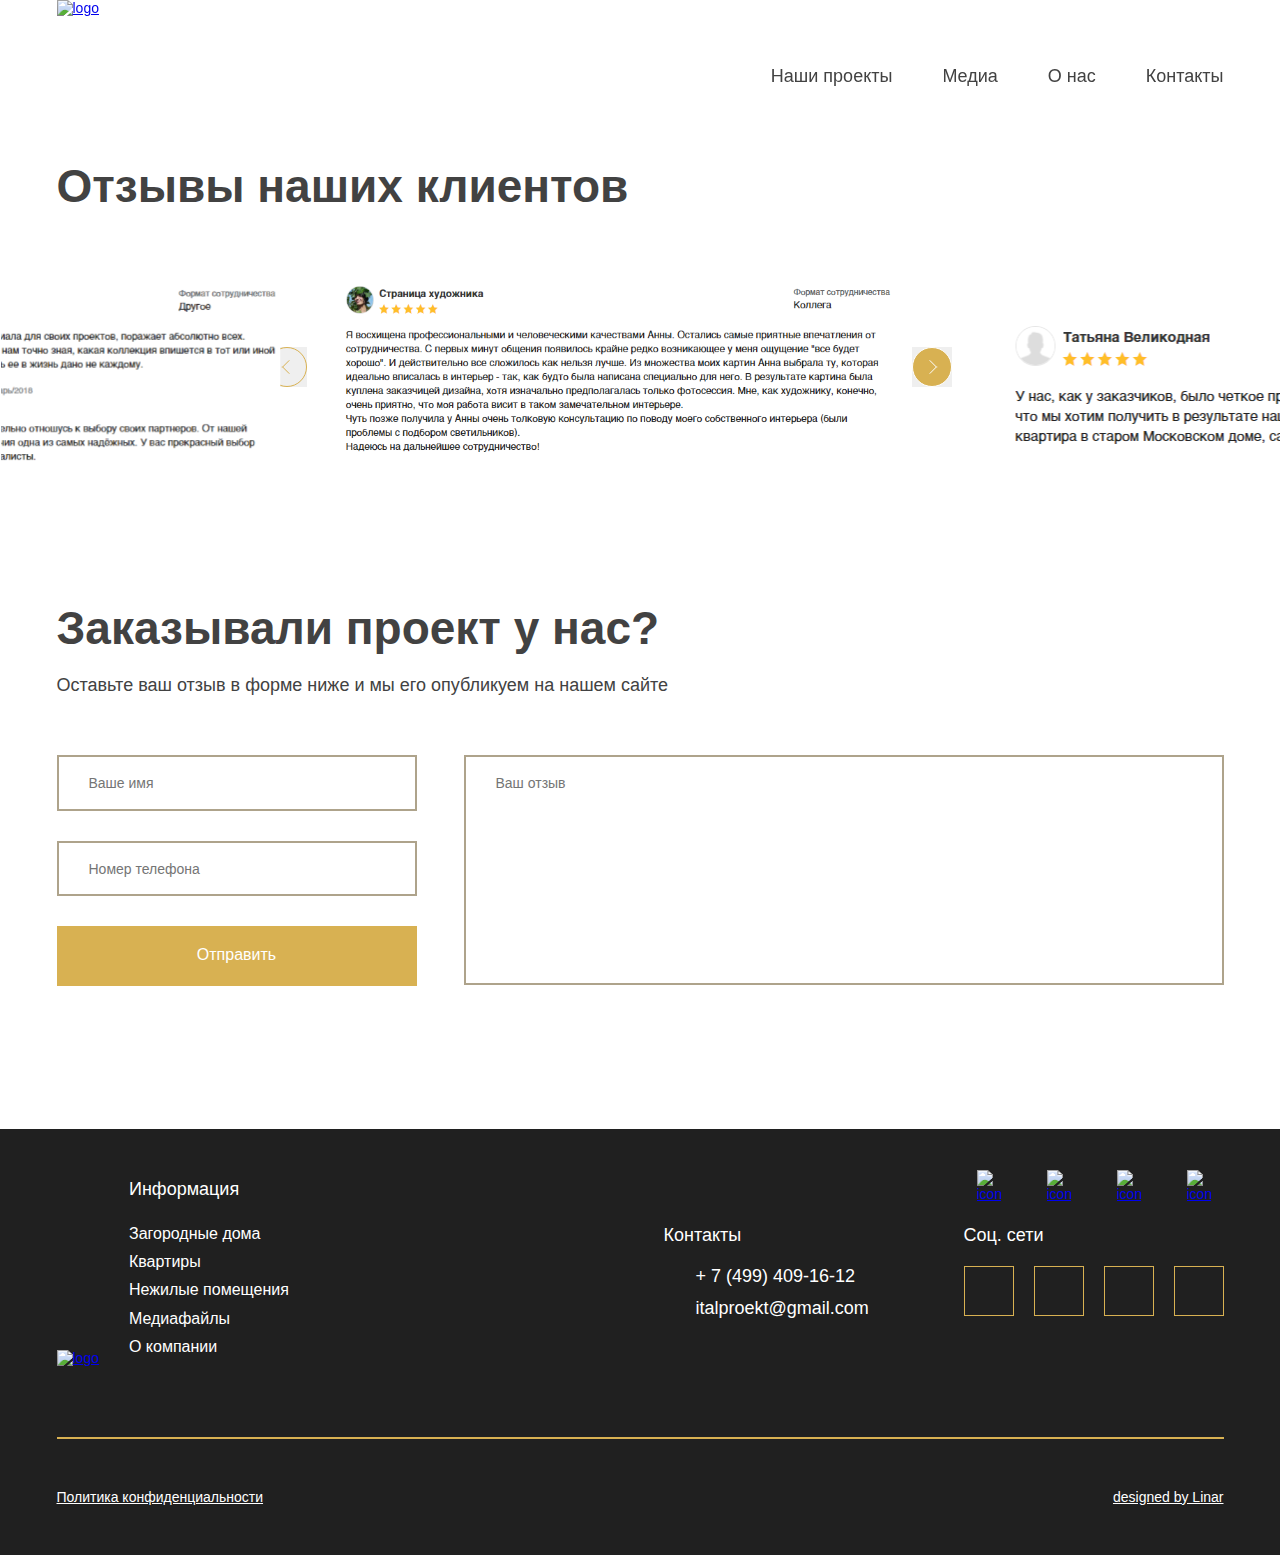
==== comment.html @ 528f8ce6 "Merge branch 'main' into main" ====
<!DOCTYPE html>
<html lang="en">

<head>
  <meta charset="UTF-8">
  <meta name="viewport" content="width=device-width, initial-scale=1.0">
  <link href="https://cdn.jsdelivr.net/npm/bootstrap@5.3.2/dist/css/bootstrap.min.css" rel="stylesheet"
    integrity="sha384-T3c6CoIi6uLrA9TneNEoa7RxnatzjcDSCmG1MXxSR1GAsXEV/Dwwykc2MPK8M2HN" crossorigin="anonymous">
  <link rel="stylesheet" href="./css/main.css">
  <title>Amaliyot</title>
</head>

<body>

  <header class="header-site">
    <div class="container">
      <div class="header-site__wrapper">
        <a href="index.html" class="header-site__logo-link logo"><img class="header-site__img" src="./images/logo.svg"
            alt="logo"></a>
        <a href="index.html" class="header-site__logo-link logo2"><img class="header-site__img" src="./images/logo2.svg"
            alt="logo"></a>
        <nav>
          <ul class="header-site__list">
            <li class="header-site__item"><a href="index.html" class="header-site__link kok">Наши проекты</a></li>
            <li class="header-site__item"><a href="index.html" class="header-site__link kok">Медиа</a></li>
            <li class="header-site__item"><a href="index.html" class="header-site__link kok">О нас</a></li>
            <li class="header-site__item"><a href="index.html" class="header-site__link kok">Контакты</a></li>
          </ul>
        </nav>
      </div>
    </div>
  </header>
  <main>
    <section class="client">
      <div class="container">
        <div class="client__wrapper">
          <h2 class="client__title">
            Отзывы наших клиентов
          </h2>
          <ul class="client__list">
            <li class="client__item">
              <img class="client__item-img1" width="560" height="188" src="./images/client1.svg" alt="client's img">
            </li>
            <button class="left__btn" type="button">
              <img class="left__btn-img1" src="./images/btnleft.svg" width="40" height="40" alt="left button">
            </button>
            <li class="client__item">
              <img class="client__item-img2" width="560" height="172" src="./images/client2.svg" alt="client's img">
            </li>
            <button class="right__btn" type="button">
              <img class="right__btn-img" src="./images/btnright.svg" width="40" height="40" alt="right button">
            </button>
            <li class="client__item">
              <img class="client__item-img3" width="427" height="130" src="./images/client3.svg" alt="client's img">
            </li>
          </ul>
        </div>
      </div>
    </section>
    <section class="order">
      <div class="container">
        <h2 class="order__title">
          Заказывали проект у нас?
        </h2>
        <p class="order__desc">
          Оставьте ваш отзыв в форме ниже и мы его опубликуем на нашем сайте
        </p>
        <div class="form__wrapper">
          <form class="order__form" action="https://echo.htmlacademy.ru" method="POST" autocomplete="off">
            <div class="form__input-wrapper">
              <input class="order-input name-input" type="text" name="user_name" placeholder="Ваше имя"
                aria-label=" введите имя" required>
              <input class="order-input" type="tel" name="user_tel_num" placeholder="Номер телефона"
                aria-label="введите номер телефона" required>
              <button class="order__form-btn" type="submit">Отправить</button>
            </div>
            <div class="form__input-wrapper--end">
              <textarea class="order__input feedback-input" name="user_message" placeholder="Ваш отзыв"></textarea>
            </div>
          </form>
        </div>
      </div>
    </section>
  </main>


  <footer class="footer">
    <div class="container">
      <div class="footer__wrapper">
        <div class="footer__wrapper-left">
          <a href="index.html" class="footer__logo-link"><img class="footer__img" src="./images/logo3.svg"
              alt="logo"></a>
          <ul class="footer__list">
            <li class="footer__item"><strong class="footer__strong">Информация</strong></li>
            <li class="footer__item"><a href="index.html" class="footer__link">Загородные дома</a></li>
            <li class="footer__item"><a href="index.html" class="footer__link">Квартиры</a></li>
            <li class="footer__item"><a href="index.html" class="footer__link">Нежилые помещения</a></li>
            <li class="footer__item"><a href="index.html" class="footer__link">Медиафайлы</a></li>
            <li class="footer__item"><a href="index.html" class="footer__link">O компании</a></li>
          </ul>
        </div>
        <div class="footer__wrapper-right">
          <address class="footer__address">
            <p class="footer__address-text">Контакты</p>
            <a href="tel:+7(499) 409-16-12" class="footer__tel-link">+ 7 (499) 409-16-12</a>
            <a href="mailto:pardaboyevkarim103@gmail.com" class="footer__email-link">italproekt@gmail.com</a>
          </address>
          <div class="footer__wrapper-min-right">
            <p class="footer__min-right-text">Соц. сети</p>
            <ul class="footer__min-list">
              <li class="footer__min-item"><a
                  href="https://www.figma.com/file/7YZ5gWLhwIwU6CjwfDbhqI/%D0%90%D0%BD%D0%BD%D0%B0-ital-%D0%B2%D0%B5%D1%80%D1%81%D1%82%D0%BA%D0%B0-(Copy)?node-id=95571%3A76&mode=dev"
                  class="footer__icon-link"><img src="./images/fez.svg" width="24" height="242" alt="icon"></a></li>
              <li class="footer__min-item"><a
                  href="https://www.figma.com/file/7YZ5gWLhwIwU6CjwfDbhqI/%D0%90%D0%BD%D0%BD%D0%B0-ital-%D0%B2%D0%B5%D1%80%D1%81%D1%82%D0%BA%D0%B0-(Copy)?node-id=95571%3A76&mode=dev"
                  class="footer__icon-link"><img src="./images/yout.svg" width="24" height="242" alt="icon"></a></li>
              <li class="footer__min-item"><a
                  href="https://www.figma.com/file/7YZ5gWLhwIwU6CjwfDbhqI/%D0%90%D0%BD%D0%BD%D0%B0-ital-%D0%B2%D0%B5%D1%80%D1%81%D1%82%D0%BA%D0%B0-(Copy)?node-id=95571%3A76&mode=dev"
                  class="footer__icon-link"><img src="./images/tvter.svg" width="24" height="242" alt="icon"></a></li>
              <li class="footer__min-item"><a
                  href="https://www.figma.com/file/7YZ5gWLhwIwU6CjwfDbhqI/%D0%90%D0%BD%D0%BD%D0%B0-ital-%D0%B2%D0%B5%D1%80%D1%81%D1%82%D0%BA%D0%B0-(Copy)?node-id=95571%3A76&mode=dev"
                  class="footer__icon-link"><img src="./images/intagram.svg" width="24" height="242" alt="icon"></a>
              </li>
            </ul>


          </div>
        </div>
      </div>
      <div class="footer__ds-wrapper">
        <a href="index.html" class="footer__logo-link"><img class="footer__img" src="./images/logo3.svg" alt="logo"></a>
        <address class="footer__address">

          <a href="tel:+7(499) 409-16-12" class="footer__tel-link">+ 7 (499) 409-16-12</a>
          <a href="mailto:pardaboyevkarim103@gmail.com" class="footer__email-link">italproekt@gmail.com</a>
        </address>
        <ul class="footer__min-list">
          <li class="footer__min-item"><a
              href="https://www.figma.com/file/7YZ5gWLhwIwU6CjwfDbhqI/%D0%90%D0%BD%D0%BD%D0%B0-ital-%D0%B2%D0%B5%D1%80%D1%81%D1%82%D0%BA%D0%B0-(Copy)?node-id=95571%3A76&mode=dev"
              class="footer__icon-link"><img src="./images/fez.svg" width="24" height="242" alt="icon"></a></li>
          <li class="footer__min-item"><a
              href="https://www.figma.com/file/7YZ5gWLhwIwU6CjwfDbhqI/%D0%90%D0%BD%D0%BD%D0%B0-ital-%D0%B2%D0%B5%D1%80%D1%81%D1%82%D0%BA%D0%B0-(Copy)?node-id=95571%3A76&mode=dev"
              class="footer__icon-link"><img src="./images/yout.svg" width="24" height="242" alt="icon"></a></li>
          <li class="footer__min-item"><a
              href="https://www.figma.com/file/7YZ5gWLhwIwU6CjwfDbhqI/%D0%90%D0%BD%D0%BD%D0%B0-ital-%D0%B2%D0%B5%D1%80%D1%81%D1%82%D0%BA%D0%B0-(Copy)?node-id=95571%3A76&mode=dev"
              class="footer__icon-link"><img src="./images/tvter.svg" width="24" height="242" alt="icon"></a></li>
          <li class="footer__min-item"><a
              href="https://www.figma.com/file/7YZ5gWLhwIwU6CjwfDbhqI/%D0%90%D0%BD%D0%BD%D0%B0-ital-%D0%B2%D0%B5%D1%80%D1%81%D1%82%D0%BA%D0%B0-(Copy)?node-id=95571%3A76&mode=dev"
              class="footer__icon-link"><img src="./images/intagram.svg" width="24" height="242" alt="icon"></a></li>
        </ul>
      </div>
      <p class="footer__text-in">Информация<span>+</span></p>
      <div class="footer__bottom-wrapper">
        <p class="footer__bottom-text">Политика конфиденциальности</p>
        <p class="footer__bottom-text">designed by Linar</p>
      </div>
    </div>
  </footer>

  <script src="https://cdn.jsdelivr.net/npm/swiper@10/swiper-element-bundle.min.js"></script>
  <script src="https://cdn.jsdelivr.net/npm/bootstrap@5.3.2/dist/js/bootstrap.bundle.min.js"
    integrity="sha384-C6RzsynM9kWDrMNeT87bh95OGNyZPhcTNXj1NW7RuBCsyN/o0jlpcV8Qyq46cDfL"
    crossorigin="anonymous"></script>
  <script src="./main.js"></script>
</body>

</html>
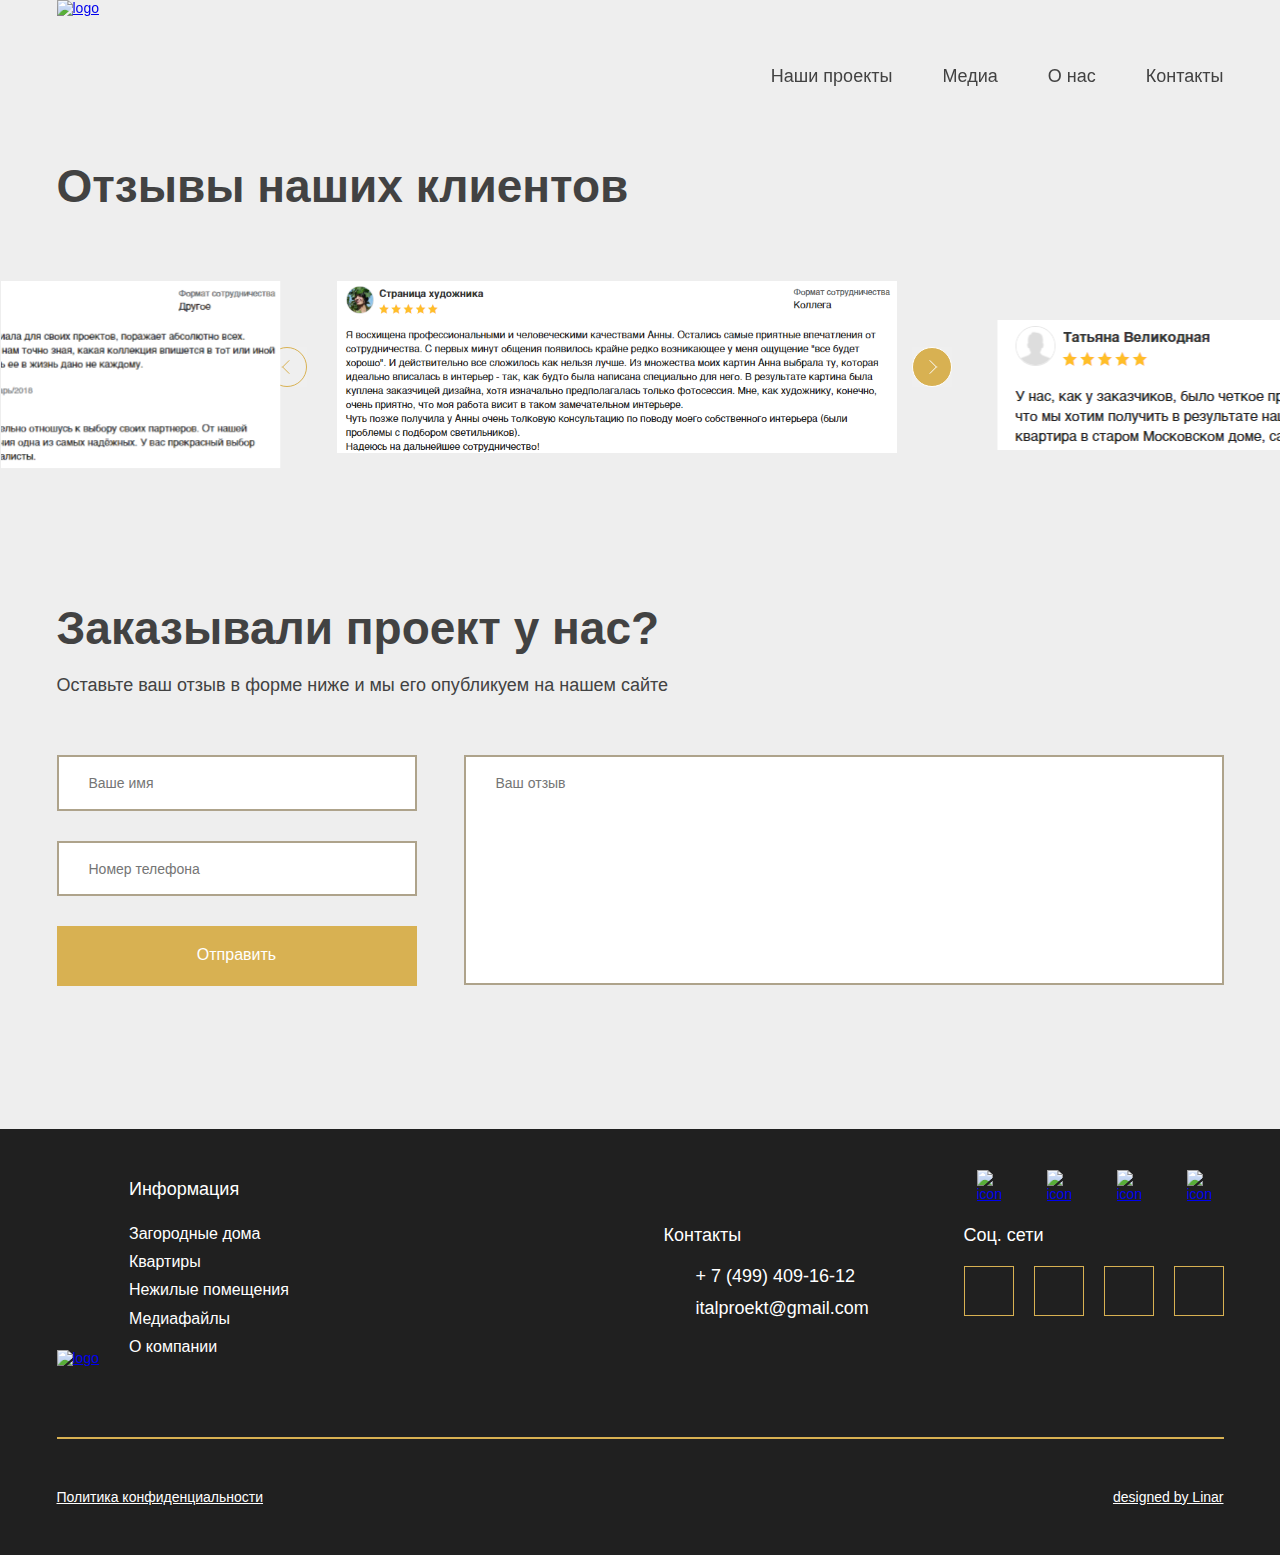
==== commit 227383f0: "Merge branch 'main' of https://github.com/PardaboyevKarim95/amalyot4" ====
--- a/comment.html
+++ b/comment.html
@@ -5,163 +5,166 @@
   <meta charset="UTF-8">
   <meta name="viewport" content="width=device-width, initial-scale=1.0">
   <link href="https://cdn.jsdelivr.net/npm/bootstrap@5.3.2/dist/css/bootstrap.min.css" rel="stylesheet"
-    integrity="sha384-T3c6CoIi6uLrA9TneNEoa7RxnatzjcDSCmG1MXxSR1GAsXEV/Dwwykc2MPK8M2HN" crossorigin="anonymous">
+  integrity="sha384-T3c6CoIi6uLrA9TneNEoa7RxnatzjcDSCmG1MXxSR1GAsXEV/Dwwykc2MPK8M2HN" crossorigin="anonymous">
   <link rel="stylesheet" href="./css/main.css">
   <title>Amaliyot</title>
 </head>
 
 <body>
-
+  
   <header class="header-site">
     <div class="container">
       <div class="header-site__wrapper">
         <a href="index.html" class="header-site__logo-link logo"><img class="header-site__img" src="./images/logo.svg"
+          alt="logo"></a>
+          <a href="index.html" class="header-site__logo-link logo2"><img class="header-site__img" src="./images/logo2.svg"
             alt="logo"></a>
-        <a href="index.html" class="header-site__logo-link logo2"><img class="header-site__img" src="./images/logo2.svg"
-            alt="logo"></a>
-        <nav>
-          <ul class="header-site__list">
-            <li class="header-site__item"><a href="index.html" class="header-site__link kok">Наши проекты</a></li>
-            <li class="header-site__item"><a href="index.html" class="header-site__link kok">Медиа</a></li>
-            <li class="header-site__item"><a href="index.html" class="header-site__link kok">О нас</a></li>
-            <li class="header-site__item"><a href="index.html" class="header-site__link kok">Контакты</a></li>
-          </ul>
-        </nav>
-      </div>
-    </div>
-  </header>
-  <main>
-    <section class="client">
-      <div class="container">
-        <div class="client__wrapper">
-          <h2 class="client__title">
-            Отзывы наших клиентов
-          </h2>
-          <ul class="client__list">
-            <li class="client__item">
-              <img class="client__item-img1" width="560" height="188" src="./images/client1.svg" alt="client's img">
-            </li>
-            <button class="left__btn" type="button">
-              <img class="left__btn-img1" src="./images/btnleft.svg" width="40" height="40" alt="left button">
-            </button>
-            <li class="client__item">
-              <img class="client__item-img2" width="560" height="172" src="./images/client2.svg" alt="client's img">
-            </li>
-            <button class="right__btn" type="button">
-              <img class="right__btn-img" src="./images/btnright.svg" width="40" height="40" alt="right button">
-            </button>
-            <li class="client__item">
-              <img class="client__item-img3" width="427" height="130" src="./images/client3.svg" alt="client's img">
-            </li>
-          </ul>
-        </div>
-      </div>
-    </section>
-    <section class="order">
-      <div class="container">
-        <h2 class="order__title">
-          Заказывали проект у нас?
-        </h2>
-        <p class="order__desc">
-          Оставьте ваш отзыв в форме ниже и мы его опубликуем на нашем сайте
-        </p>
-        <div class="form__wrapper">
-          <form class="order__form" action="https://echo.htmlacademy.ru" method="POST" autocomplete="off">
-            <div class="form__input-wrapper">
-              <input class="order-input name-input" type="text" name="user_name" placeholder="Ваше имя"
-                aria-label=" введите имя" required>
-              <input class="order-input" type="tel" name="user_tel_num" placeholder="Номер телефона"
-                aria-label="введите номер телефона" required>
-              <button class="order__form-btn" type="submit">Отправить</button>
+            <button class="header-site__btn" type="button"><img class="header-site__image" src="./images/меню.png"
+              alt="img"></button>
+              
+              <nav>
+                <ul class="header-site__list">
+                  <li class="header-site__item"><a href="index.html" class="header-site__link kok">Наши проекты</a></li>
+                  <li class="header-site__item"><a href="index.html" class="header-site__link kok">Медиа</a></li>
+                  <li class="header-site__item"><a href="index.html" class="header-site__link kok">О нас</a></li>
+                  <li class="header-site__item"><a href="index.html" class="header-site__link kok">Контакты</a></li>
+                </ul>
+              </nav>
             </div>
-            <div class="form__input-wrapper--end">
-              <textarea class="order__input feedback-input" name="user_message" placeholder="Ваш отзыв"></textarea>
+          </div>
+        </header>
+        <main>
+          <section class="client">
+            <div class="container">
+              <div class="client__wrapper">
+                <h2 class="client__title">
+                  Отзывы наших клиентов
+                </h2>
+                <ul class="client__list">
+                  <li class="client__item">
+                    <img class="client__item-img1" width="560" height="188" src="./images/client1.svg" alt="client's img">
+                  </li>
+                  <button class="left__btn" type="button">
+                    <img class="left__btn-img1" src="./images/btnleft.svg" width="40" height="40" alt="left button">
+                  </button>
+                  <li class="client__item">
+                    <img class="client__item-img2" width="560" height="172" src="./images/client2.svg" alt="client's img">
+                  </li>
+                  <button class="right__btn" type="button">
+                    <img class="right__btn-img" src="./images/btnright.svg" width="40" height="40" alt="right button">
+                  </button>
+                  <li class="client__item">
+                    <img class="client__item-img3" width="427" height="130" src="./images/client3.svg" alt="client's img">
+                  </li>
+                </ul>
+              </div>
             </div>
-          </form>
-        </div>
-      </div>
-    </section>
-  </main>
-
-
-  <footer class="footer">
-    <div class="container">
-      <div class="footer__wrapper">
-        <div class="footer__wrapper-left">
-          <a href="index.html" class="footer__logo-link"><img class="footer__img" src="./images/logo3.svg"
-              alt="logo"></a>
-          <ul class="footer__list">
-            <li class="footer__item"><strong class="footer__strong">Информация</strong></li>
-            <li class="footer__item"><a href="index.html" class="footer__link">Загородные дома</a></li>
-            <li class="footer__item"><a href="index.html" class="footer__link">Квартиры</a></li>
-            <li class="footer__item"><a href="index.html" class="footer__link">Нежилые помещения</a></li>
-            <li class="footer__item"><a href="index.html" class="footer__link">Медиафайлы</a></li>
-            <li class="footer__item"><a href="index.html" class="footer__link">O компании</a></li>
-          </ul>
-        </div>
-        <div class="footer__wrapper-right">
-          <address class="footer__address">
-            <p class="footer__address-text">Контакты</p>
-            <a href="tel:+7(499) 409-16-12" class="footer__tel-link">+ 7 (499) 409-16-12</a>
-            <a href="mailto:pardaboyevkarim103@gmail.com" class="footer__email-link">italproekt@gmail.com</a>
-          </address>
-          <div class="footer__wrapper-min-right">
-            <p class="footer__min-right-text">Соц. сети</p>
-            <ul class="footer__min-list">
-              <li class="footer__min-item"><a
-                  href="https://www.figma.com/file/7YZ5gWLhwIwU6CjwfDbhqI/%D0%90%D0%BD%D0%BD%D0%B0-ital-%D0%B2%D0%B5%D1%80%D1%81%D1%82%D0%BA%D0%B0-(Copy)?node-id=95571%3A76&mode=dev"
-                  class="footer__icon-link"><img src="./images/fez.svg" width="24" height="242" alt="icon"></a></li>
-              <li class="footer__min-item"><a
-                  href="https://www.figma.com/file/7YZ5gWLhwIwU6CjwfDbhqI/%D0%90%D0%BD%D0%BD%D0%B0-ital-%D0%B2%D0%B5%D1%80%D1%81%D1%82%D0%BA%D0%B0-(Copy)?node-id=95571%3A76&mode=dev"
-                  class="footer__icon-link"><img src="./images/yout.svg" width="24" height="242" alt="icon"></a></li>
-              <li class="footer__min-item"><a
-                  href="https://www.figma.com/file/7YZ5gWLhwIwU6CjwfDbhqI/%D0%90%D0%BD%D0%BD%D0%B0-ital-%D0%B2%D0%B5%D1%80%D1%81%D1%82%D0%BA%D0%B0-(Copy)?node-id=95571%3A76&mode=dev"
-                  class="footer__icon-link"><img src="./images/tvter.svg" width="24" height="242" alt="icon"></a></li>
-              <li class="footer__min-item"><a
-                  href="https://www.figma.com/file/7YZ5gWLhwIwU6CjwfDbhqI/%D0%90%D0%BD%D0%BD%D0%B0-ital-%D0%B2%D0%B5%D1%80%D1%81%D1%82%D0%BA%D0%B0-(Copy)?node-id=95571%3A76&mode=dev"
-                  class="footer__icon-link"><img src="./images/intagram.svg" width="24" height="242" alt="icon"></a>
-              </li>
-            </ul>
-
-
-          </div>
-        </div>
-      </div>
-      <div class="footer__ds-wrapper">
-        <a href="index.html" class="footer__logo-link"><img class="footer__img" src="./images/logo3.svg" alt="logo"></a>
-        <address class="footer__address">
-
-          <a href="tel:+7(499) 409-16-12" class="footer__tel-link">+ 7 (499) 409-16-12</a>
-          <a href="mailto:pardaboyevkarim103@gmail.com" class="footer__email-link">italproekt@gmail.com</a>
-        </address>
-        <ul class="footer__min-list">
-          <li class="footer__min-item"><a
-              href="https://www.figma.com/file/7YZ5gWLhwIwU6CjwfDbhqI/%D0%90%D0%BD%D0%BD%D0%B0-ital-%D0%B2%D0%B5%D1%80%D1%81%D1%82%D0%BA%D0%B0-(Copy)?node-id=95571%3A76&mode=dev"
-              class="footer__icon-link"><img src="./images/fez.svg" width="24" height="242" alt="icon"></a></li>
-          <li class="footer__min-item"><a
-              href="https://www.figma.com/file/7YZ5gWLhwIwU6CjwfDbhqI/%D0%90%D0%BD%D0%BD%D0%B0-ital-%D0%B2%D0%B5%D1%80%D1%81%D1%82%D0%BA%D0%B0-(Copy)?node-id=95571%3A76&mode=dev"
-              class="footer__icon-link"><img src="./images/yout.svg" width="24" height="242" alt="icon"></a></li>
-          <li class="footer__min-item"><a
-              href="https://www.figma.com/file/7YZ5gWLhwIwU6CjwfDbhqI/%D0%90%D0%BD%D0%BD%D0%B0-ital-%D0%B2%D0%B5%D1%80%D1%81%D1%82%D0%BA%D0%B0-(Copy)?node-id=95571%3A76&mode=dev"
-              class="footer__icon-link"><img src="./images/tvter.svg" width="24" height="242" alt="icon"></a></li>
-          <li class="footer__min-item"><a
-              href="https://www.figma.com/file/7YZ5gWLhwIwU6CjwfDbhqI/%D0%90%D0%BD%D0%BD%D0%B0-ital-%D0%B2%D0%B5%D1%80%D1%81%D1%82%D0%BA%D0%B0-(Copy)?node-id=95571%3A76&mode=dev"
-              class="footer__icon-link"><img src="./images/intagram.svg" width="24" height="242" alt="icon"></a></li>
-        </ul>
-      </div>
-      <p class="footer__text-in">Информация<span>+</span></p>
-      <div class="footer__bottom-wrapper">
-        <p class="footer__bottom-text">Политика конфиденциальности</p>
-        <p class="footer__bottom-text">designed by Linar</p>
-      </div>
-    </div>
-  </footer>
-
-  <script src="https://cdn.jsdelivr.net/npm/swiper@10/swiper-element-bundle.min.js"></script>
-  <script src="https://cdn.jsdelivr.net/npm/bootstrap@5.3.2/dist/js/bootstrap.bundle.min.js"
-    integrity="sha384-C6RzsynM9kWDrMNeT87bh95OGNyZPhcTNXj1NW7RuBCsyN/o0jlpcV8Qyq46cDfL"
-    crossorigin="anonymous"></script>
-  <script src="./main.js"></script>
-</body>
-
-</html>+          </section>
+          <section class="order">
+            <div class="container">
+              <h2 class="order__title">
+                Заказывали проект у нас?
+              </h2>
+              <p class="order__desc">
+                Оставьте ваш отзыв в форме ниже и мы его опубликуем на нашем сайте
+              </p>
+              <div class="form__wrapper">
+                <form class="order__form" action="https://echo.htmlacademy.ru" method="POST" autocomplete="off">
+                  <div class="form__input-wrapper">
+                    <input class="order-input name-input" type="text" name="user_name" placeholder="Ваше имя"
+                    aria-label=" введите имя" required>
+                    <input class="order-input" type="tel" name="user_tel_num" placeholder="Номер телефона"
+                    aria-label="введите номер телефона" required>
+                    <button class="order__form-btn" type="submit">Отправить</button>
+                  </div>
+                  <div class="form__input-wrapper--end">
+                    <textarea class="order__input feedback-input" name="user_message" placeholder="Ваш отзыв"></textarea>
+                  </div>
+                </form>
+              </div>
+            </div>
+          </section>
+        </main>
+        
+        
+        <footer class="footer">
+          <div class="container">
+            <div class="footer__wrapper">
+              <div class="footer__wrapper-left">
+                <a href="index.html" class="footer__logo-link"><img class="footer__img" src="./images/logo3.svg"
+                  alt="logo"></a>
+                  <ul class="footer__list">
+                    <li class="footer__item"><strong class="footer__strong">Информация</strong></li>
+                    <li class="footer__item"><a href="index.html" class="footer__link">Загородные дома</a></li>
+                    <li class="footer__item"><a href="index.html" class="footer__link">Квартиры</a></li>
+                    <li class="footer__item"><a href="index.html" class="footer__link">Нежилые помещения</a></li>
+                    <li class="footer__item"><a href="index.html" class="footer__link">Медиафайлы</a></li>
+                    <li class="footer__item"><a href="index.html" class="footer__link">O компании</a></li>
+                  </ul>
+                </div>
+                <div class="footer__wrapper-right">
+                  <address class="footer__address">
+                    <p class="footer__address-text">Контакты</p>
+                    <a href="tel:+7(499) 409-16-12" class="footer__tel-link">+ 7 (499) 409-16-12</a>
+                    <a href="mailto:pardaboyevkarim103@gmail.com" class="footer__email-link">italproekt@gmail.com</a>
+                  </address>
+                  <div class="footer__wrapper-min-right">
+                    <p class="footer__min-right-text">Соц. сети</p>
+                    <ul class="footer__min-list">
+                      <li class="footer__min-item"><a
+                        href="https://www.figma.com/file/7YZ5gWLhwIwU6CjwfDbhqI/%D0%90%D0%BD%D0%BD%D0%B0-ital-%D0%B2%D0%B5%D1%80%D1%81%D1%82%D0%BA%D0%B0-(Copy)?node-id=95571%3A76&mode=dev"
+                        class="footer__icon-link"><img src="./images/fez.svg" width="24" height="242" alt="icon"></a></li>
+                        <li class="footer__min-item"><a
+                          href="https://www.figma.com/file/7YZ5gWLhwIwU6CjwfDbhqI/%D0%90%D0%BD%D0%BD%D0%B0-ital-%D0%B2%D0%B5%D1%80%D1%81%D1%82%D0%BA%D0%B0-(Copy)?node-id=95571%3A76&mode=dev"
+                          class="footer__icon-link"><img src="./images/yout.svg" width="24" height="242" alt="icon"></a></li>
+                          <li class="footer__min-item"><a
+                            href="https://www.figma.com/file/7YZ5gWLhwIwU6CjwfDbhqI/%D0%90%D0%BD%D0%BD%D0%B0-ital-%D0%B2%D0%B5%D1%80%D1%81%D1%82%D0%BA%D0%B0-(Copy)?node-id=95571%3A76&mode=dev"
+                            class="footer__icon-link"><img src="./images/tvter.svg" width="24" height="242" alt="icon"></a></li>
+                            <li class="footer__min-item"><a
+                              href="https://www.figma.com/file/7YZ5gWLhwIwU6CjwfDbhqI/%D0%90%D0%BD%D0%BD%D0%B0-ital-%D0%B2%D0%B5%D1%80%D1%81%D1%82%D0%BA%D0%B0-(Copy)?node-id=95571%3A76&mode=dev"
+                              class="footer__icon-link"><img src="./images/intagram.svg" width="24" height="242" alt="icon"></a>
+                            </li>
+                          </ul>
+                          
+                          
+                        </div>
+                      </div>
+                    </div>
+                    <div class="footer__ds-wrapper">
+                      <a href="index.html" class="footer__logo-link"><img class="footer__img" src="./images/logo3.svg" alt="logo"></a>
+                      <address class="footer__address">
+                        
+                        <a href="tel:+7(499) 409-16-12" class="footer__tel-link">+ 7 (499) 409-16-12</a>
+                        <a href="mailto:pardaboyevkarim103@gmail.com" class="footer__email-link">italproekt@gmail.com</a>
+                      </address>
+                      <ul class="footer__min-list">
+                        <li class="footer__min-item"><a
+                          href="https://www.figma.com/file/7YZ5gWLhwIwU6CjwfDbhqI/%D0%90%D0%BD%D0%BD%D0%B0-ital-%D0%B2%D0%B5%D1%80%D1%81%D1%82%D0%BA%D0%B0-(Copy)?node-id=95571%3A76&mode=dev"
+                          class="footer__icon-link"><img src="./images/fez.svg" width="24" height="242" alt="icon"></a></li>
+                          <li class="footer__min-item"><a
+                            href="https://www.figma.com/file/7YZ5gWLhwIwU6CjwfDbhqI/%D0%90%D0%BD%D0%BD%D0%B0-ital-%D0%B2%D0%B5%D1%80%D1%81%D1%82%D0%BA%D0%B0-(Copy)?node-id=95571%3A76&mode=dev"
+                            class="footer__icon-link"><img src="./images/yout.svg" width="24" height="242" alt="icon"></a></li>
+                            <li class="footer__min-item"><a
+                              href="https://www.figma.com/file/7YZ5gWLhwIwU6CjwfDbhqI/%D0%90%D0%BD%D0%BD%D0%B0-ital-%D0%B2%D0%B5%D1%80%D1%81%D1%82%D0%BA%D0%B0-(Copy)?node-id=95571%3A76&mode=dev"
+                              class="footer__icon-link"><img src="./images/tvter.svg" width="24" height="242" alt="icon"></a></li>
+                              <li class="footer__min-item"><a
+                                href="https://www.figma.com/file/7YZ5gWLhwIwU6CjwfDbhqI/%D0%90%D0%BD%D0%BD%D0%B0-ital-%D0%B2%D0%B5%D1%80%D1%81%D1%82%D0%BA%D0%B0-(Copy)?node-id=95571%3A76&mode=dev"
+                                class="footer__icon-link"><img src="./images/intagram.svg" width="24" height="242" alt="icon"></a></li>
+                              </ul>
+                            </div>
+                            <p class="footer__text-in">Информация<span>+</span></p>
+                            <div class="footer__bottom-wrapper">
+                              <p class="footer__bottom-text">Политика конфиденциальности</p>
+                              <p class="footer__bottom-text">designed by Linar</p>
+                            </div>
+                          </div>
+                        </footer>
+                        
+                        <script src="https://cdn.jsdelivr.net/npm/swiper@10/swiper-element-bundle.min.js"></script>
+                        <script src="https://cdn.jsdelivr.net/npm/bootstrap@5.3.2/dist/js/bootstrap.bundle.min.js"
+                        integrity="sha384-C6RzsynM9kWDrMNeT87bh95OGNyZPhcTNXj1NW7RuBCsyN/o0jlpcV8Qyq46cDfL"
+                        crossorigin="anonymous"></script>
+                        <script src="./main.js"></script>
+                      </body>
+                      
+                      </html>